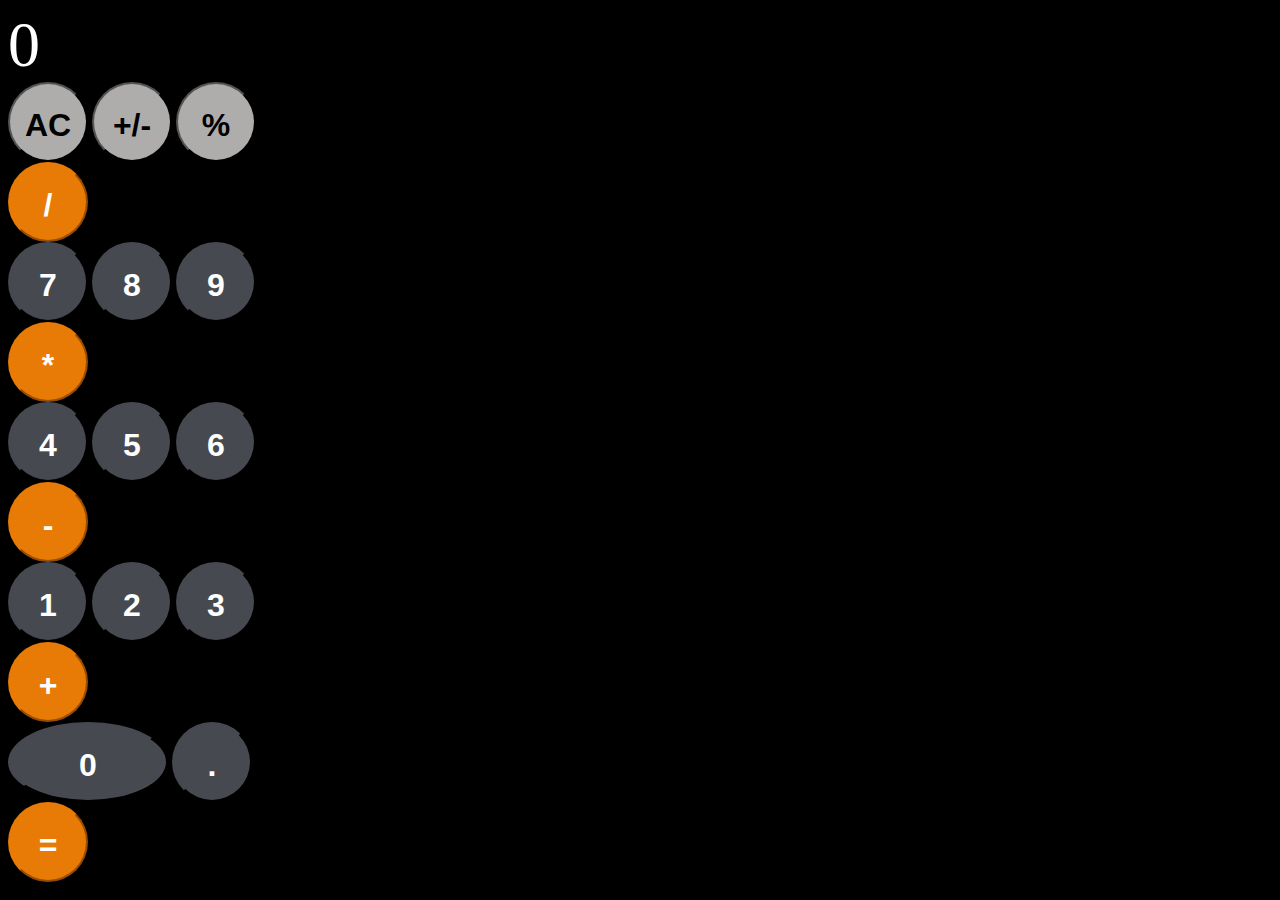
==== ios-calculator/index.html @ 53cb4d68 "Initial Commit" ====
<!DOCTYPE html>
<html lang="en">
  <head>
    <meta charset="UTF-8" />
    <meta name="viewport" content="width=device-width, initial-scale=1.0" />
    <title>Calculator</title>
    <link rel="stylesheet" href="index.css" />
  </head>
  <body>
    <div class="container">
      <span class="total" id="total">0</span>

      <div>
        <button class="grey-btn" id="btn-AC">AC</button>
        <button class="grey-btn" id="btn-plus">+/-</button>
        <button class="grey-btn" id="btn-percent">%</button>
        <button class="orange-btn" id="btn-divide">/</button>
      </div>
      <div>
        <button class="dark-btn" id="btn-7">7</button>
        <button class="dark-btn" id="btn-8">8</button>
        <button class="dark-btn" id="btn-9">9</button>
        <button class="orange-btn" id="btn-multiply">*</button>
      </div>
      <div>
        <button class="dark-btn" id="btn-4">4</button>
        <button class="dark-btn" id="btn-5">5</button>
        <button class="dark-btn" id="btn-6">6</button>
        <button class="orange-btn" id="btn-subtract">-</button>
      </div>
      <div>
        <button class="dark-btn" id="btn-1">1</button>
        <button class="dark-btn" id="btn-2">2</button>
        <button class="dark-btn" id="btn-3">3</button>
        <button class="orange-btn" id="btn-add">+</button>
      </div>
      <div>
        <button class="large-dark-btn" id="btn-decimal">0</button>
        <button class="dark-btn" id="btn-decimal">.</button>
        <button class="orange-btn" id="btn-add">=</button>
      </div>
    </div>
    <script src="index.js"></script>
  </body>
</html>
---- ios-calculator/index.css ----
body {
  background-color: black;
}
button {
  height: 80px;
  line-height: 80px;
  width: 80px;
  font-size: 2em;
  font-weight: bold;
  border-radius: 50%;
  text-align: center;
  cursor: pointer;
}

.container {
  /* background-color: white; */
  width: 20%;
}
.total {
  color: white;
  font-size: 4em;
  text-align: right;
}
.large-dark-btn {
  /* padding: 50px; */
  width: 160px;
  border-radius: 55%;
  background-color: #464950;
  color: white;
  border-color: #464950;
}
.dark-btn {
  background-color: #464950;
  color: white;
  border-color: #464950;
}

.grey-btn {
  background-color: #afadac;
  color: black;
}

.orange-btn {
  background-color: #e87a06;
  color: white;
  border-color: #e87a06;
}
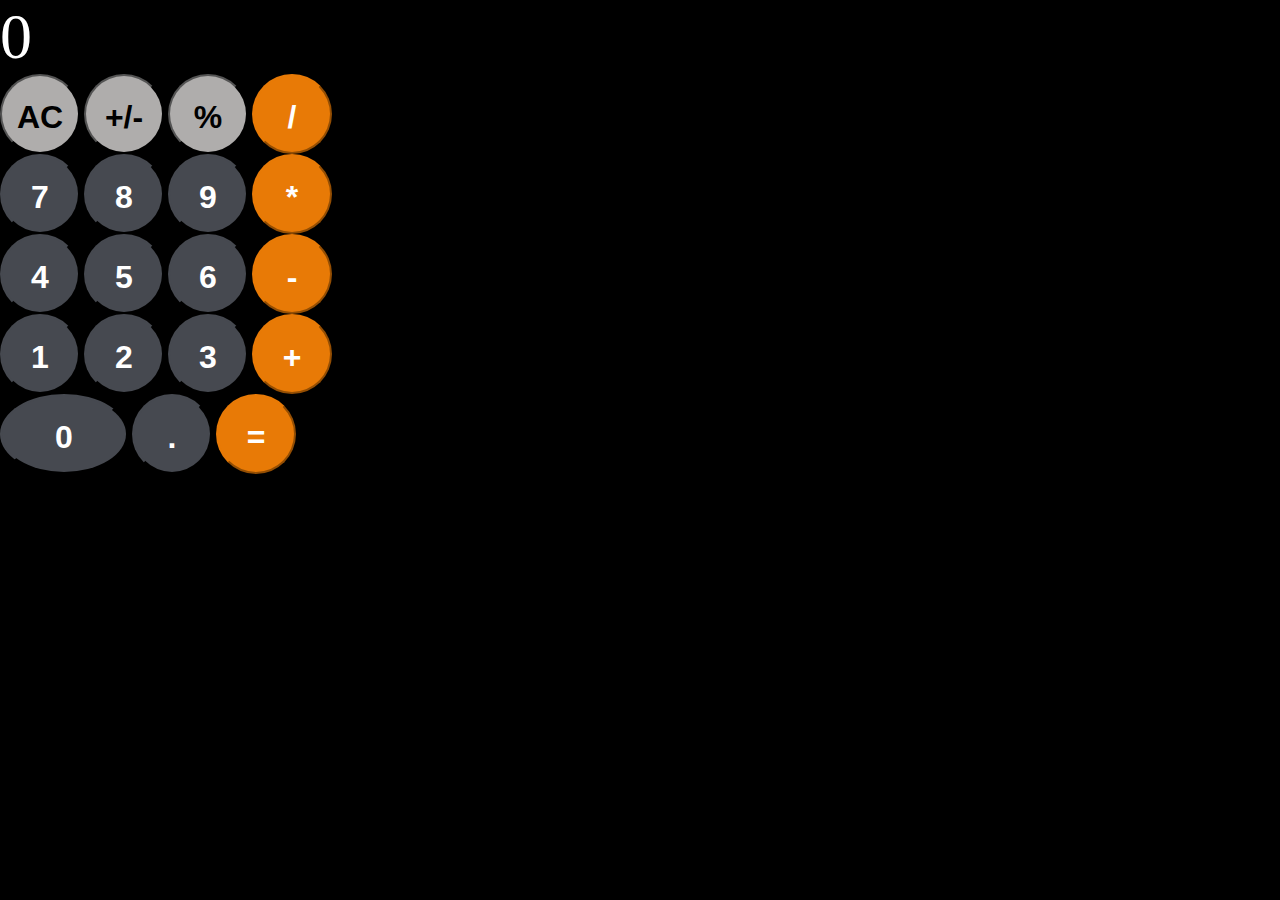
==== commit f7fc6af6: "Change For Work" ====
--- a/ios-calculator/index.html
+++ b/ios-calculator/index.html
@@ -8,38 +8,34 @@
   </head>
   <body>
     <div class="container">
-      <span class="total" id="total">0</span>
 
-      <div>
+        <div class="total" id="total">0</div>
+
         <button class="grey-btn" id="btn-AC">AC</button>
         <button class="grey-btn" id="btn-plus">+/-</button>
         <button class="grey-btn" id="btn-percent">%</button>
         <button class="orange-btn" id="btn-divide">/</button>
-      </div>
-      <div>
+
+
         <button class="dark-btn" id="btn-7">7</button>
         <button class="dark-btn" id="btn-8">8</button>
         <button class="dark-btn" id="btn-9">9</button>
         <button class="orange-btn" id="btn-multiply">*</button>
-      </div>
-      <div>
+
         <button class="dark-btn" id="btn-4">4</button>
         <button class="dark-btn" id="btn-5">5</button>
         <button class="dark-btn" id="btn-6">6</button>
         <button class="orange-btn" id="btn-subtract">-</button>
-      </div>
-      <div>
+
         <button class="dark-btn" id="btn-1">1</button>
         <button class="dark-btn" id="btn-2">2</button>
         <button class="dark-btn" id="btn-3">3</button>
         <button class="orange-btn" id="btn-add">+</button>
-      </div>
-      <div>
+
         <button class="large-dark-btn" id="btn-decimal">0</button>
         <button class="dark-btn" id="btn-decimal">.</button>
         <button class="orange-btn" id="btn-add">=</button>
-      </div>
-    </div>
+
     <script src="index.js"></script>
   </body>
 </html>
--- a/ios-calculator/index.css
+++ b/ios-calculator/index.css
@@ -1,29 +1,35 @@
 body {
   background-color: black;
+  margin: 0;
 }
-button {
+button,
+span {
   height: 80px;
   line-height: 80px;
   width: 80px;
   font-size: 2em;
   font-weight: bold;
-  border-radius: 50%;
+  border-radius: 50px;
   text-align: center;
   cursor: pointer;
 }
 
+.row {
+  width: 100%;
+}
 .container {
+  width: 400px;
   /* background-color: white; */
-  width: 20%;
 }
 .total {
   color: white;
   font-size: 4em;
-  text-align: right;
+  text-align: left;
+  width: 100%;
 }
 .large-dark-btn {
   /* padding: 50px; */
-  width: 160px;
+  width: 10vw;
   border-radius: 55%;
   background-color: #464950;
   color: white;
